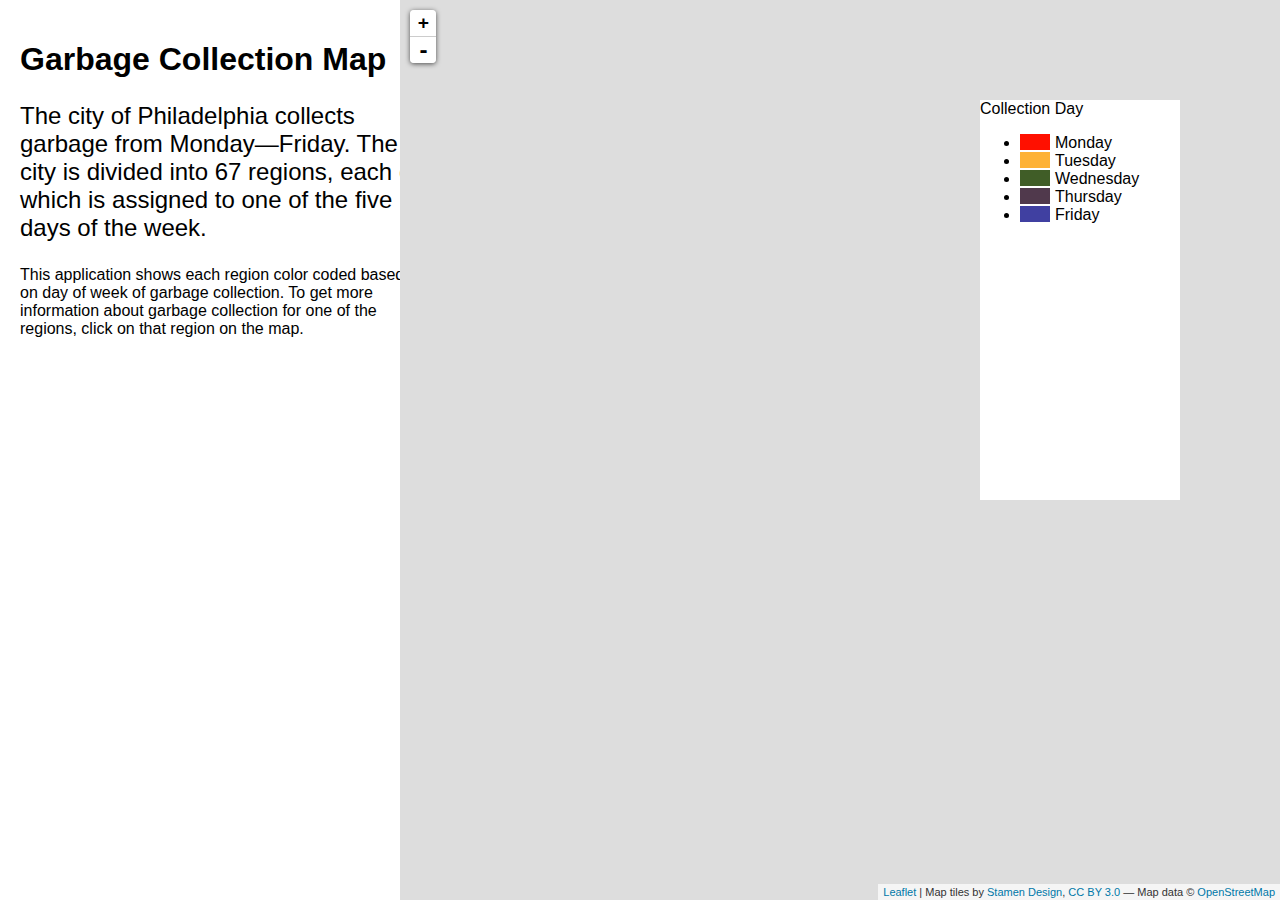
==== midterm/index.html @ e2667413 "update" ====
<!DOCTYPE html>
<html>
  <head>
    <meta charset="utf-8">
    <!-- CSS Imports -->

    <link rel="stylesheet" href="css/leaflet.css" />
    <link rel="stylesheet" href="css/style.css" />
  </head>
  <body>
    <!-- Sidebar -->
    <div class="sidebar">
      <div id="intro">
        <h1>Garbage Collection Map</h1>
        <p class="main">The city of Philadelphia collects garbage from
        Monday—Friday. The city is divided into 67 regions, each of which is
        assigned to one of the five days of the week.</p>
        <p>This application shows each region color coded based on day of
        week of garbage collection. To get more information about garbage
        collection for one of the regions, click on that region on the map.</p>
      </div>
      <div id="results" style="display: none;">
        <h1 class="day-of-week">Day of Week</h1>
        <p class="main">Your garbage collection day is <span class="day-of-week">
        Day of Week</span>.</p>
        <p>Please be sure to leave your garbage outside on <span class="day-of-week">
        Day of Week</span>. If this week is a federal holiday, leave your
        garbage outside on the following day.</p>
      </div>
    </div>
    <!-- Map -->
    <div id="map" class="map"></div>
    <!-- Legend -->
    <div class="legend">
    <div class='legend-title'>Collection Day</div>
    <div class='legend-scale'>
       <ul class='legend-labels'>
       <li><span style='background:#ff1000;'></span>Monday</li>
       <li><span style='background:#feb236;'></span>Tuesday</li>
       <li><span style='background:#405d27;'></span>Wednesday</li>
       <li><span style='background:#50394c;'></span>Thursday</li>
       <li><span style='background:#4040a1;'></span>Friday</li>
     </ul>
   </div>
 </div>


    </div>
    <!-- Javascript Imports -->
    <script src="js/jquery-2.2.0.js"></script>
    <script src="js/underscore.js"></script>
    <script src="js/leaflet.js"></script>
    <script src="js/main.js"></script>
  </body>
</html>
---- midterm/css/leaflet.css ----
/* required styles */

.leaflet-map-pane,
.leaflet-tile,
.leaflet-marker-icon,
.leaflet-marker-shadow,
.leaflet-tile-pane,
.leaflet-tile-container,
.leaflet-overlay-pane,
.leaflet-shadow-pane,
.leaflet-marker-pane,
.leaflet-popup-pane,
.leaflet-overlay-pane svg,
.leaflet-zoom-box,
.leaflet-image-layer,
.leaflet-layer {
	position: absolute;
	left: 0;
	top: 0;
	}
.leaflet-container {
	overflow: hidden;
	-ms-touch-action: none;
	touch-action: none;
	}
.leaflet-tile,
.leaflet-marker-icon,
.leaflet-marker-shadow {
	-webkit-user-select: none;
	   -moz-user-select: none;
	        user-select: none;
	-webkit-user-drag: none;
	}
.leaflet-marker-icon,
.leaflet-marker-shadow {
	display: block;
	}
/* map is broken in FF if you have max-width: 100% on tiles */
.leaflet-container img {
	max-width: none !important;
	}
/* stupid Android 2 doesn't understand "max-width: none" properly */
.leaflet-container img.leaflet-image-layer {
	max-width: 15000px !important;
	}
.leaflet-tile {
	filter: inherit;
	visibility: hidden;
	}
.leaflet-tile-loaded {
	visibility: inherit;
	}
.leaflet-zoom-box {
	width: 0;
	height: 0;
	}
/* workaround for https://bugzilla.mozilla.org/show_bug.cgi?id=888319 */
.leaflet-overlay-pane svg {
	-moz-user-select: none;
	}

.leaflet-tile-pane    { z-index: 2; }
.leaflet-objects-pane { z-index: 3; }
.leaflet-overlay-pane { z-index: 4; }
.leaflet-shadow-pane  { z-index: 5; }
.leaflet-marker-pane  { z-index: 6; }
.leaflet-popup-pane   { z-index: 7; }

.leaflet-vml-shape {
	width: 1px;
	height: 1px;
	}
.lvml {
	behavior: url(#default#VML);
	display: inline-block;
	position: absolute;
	}


/* control positioning */

.leaflet-control {
	position: relative;
	z-index: 7;
	pointer-events: auto;
	}
.leaflet-top,
.leaflet-bottom {
	position: absolute;
	z-index: 1000;
	pointer-events: none;
	}
.leaflet-top {
	top: 0;
	}
.leaflet-right {
	right: 0;
	}
.leaflet-bottom {
	bottom: 0;
	}
.leaflet-left {
	left: 0;
	}
.leaflet-control {
	float: left;
	clear: both;
	}
.leaflet-right .leaflet-control {
	float: right;
	}
.leaflet-top .leaflet-control {
	margin-top: 10px;
	}
.leaflet-bottom .leaflet-control {
	margin-bottom: 10px;
	}
.leaflet-left .leaflet-control {
	margin-left: 10px;
	}
.leaflet-right .leaflet-control {
	margin-right: 10px;
	}


/* zoom and fade animations */

.leaflet-fade-anim .leaflet-tile,
.leaflet-fade-anim .leaflet-popup {
	opacity: 0;
	-webkit-transition: opacity 0.2s linear;
	   -moz-transition: opacity 0.2s linear;
	     -o-transition: opacity 0.2s linear;
	        transition: opacity 0.2s linear;
	}
.leaflet-fade-anim .leaflet-tile-loaded,
.leaflet-fade-anim .leaflet-map-pane .leaflet-popup {
	opacity: 1;
	}

.leaflet-zoom-anim .leaflet-zoom-animated {
	-webkit-transition: -webkit-transform 0.25s cubic-bezier(0,0,0.25,1);
	   -moz-transition:    -moz-transform 0.25s cubic-bezier(0,0,0.25,1);
	     -o-transition:      -o-transform 0.25s cubic-bezier(0,0,0.25,1);
	        transition:         transform 0.25s cubic-bezier(0,0,0.25,1);
	}
.leaflet-zoom-anim .leaflet-tile,
.leaflet-pan-anim .leaflet-tile,
.leaflet-touching .leaflet-zoom-animated {
	-webkit-transition: none;
	   -moz-transition: none;
	     -o-transition: none;
	        transition: none;
	}

.leaflet-zoom-anim .leaflet-zoom-hide {
	visibility: hidden;
	}


/* cursors */

.leaflet-clickable {
	cursor: pointer;
	}
.leaflet-container {
	cursor: -webkit-grab;
	cursor:    -moz-grab;
	}
.leaflet-popup-pane,
.leaflet-control {
	cursor: auto;
	}
.leaflet-dragging .leaflet-container,
.leaflet-dragging .leaflet-clickable {
	cursor: move;
	cursor: -webkit-grabbing;
	cursor:    -moz-grabbing;
	}


/* visual tweaks */

.leaflet-container {
	background: #ddd;
	outline: 0;
	}
.leaflet-container a {
	color: #0078A8;
	}
.leaflet-container a.leaflet-active {
	outline: 2px solid orange;
	}
.leaflet-zoom-box {
	border: 2px dotted #38f;
	background: rgba(255,255,255,0.5);
	}


/* general typography */
.leaflet-container {
	font: 12px/1.5 "Helvetica Neue", Arial, Helvetica, sans-serif;
	}


/* general toolbar styles */

.leaflet-bar {
	box-shadow: 0 1px 5px rgba(0,0,0,0.65);
	border-radius: 4px;
	}
.leaflet-bar a,
.leaflet-bar a:hover {
	background-color: #fff;
	border-bottom: 1px solid #ccc;
	width: 26px;
	height: 26px;
	line-height: 26px;
	display: block;
	text-align: center;
	text-decoration: none;
	color: black;
	}
.leaflet-bar a,
.leaflet-control-layers-toggle {
	background-position: 50% 50%;
	background-repeat: no-repeat;
	display: block;
	}
.leaflet-bar a:hover {
	background-color: #f4f4f4;
	}
.leaflet-bar a:first-child {
	border-top-left-radius: 4px;
	border-top-right-radius: 4px;
	}
.leaflet-bar a:last-child {
	border-bottom-left-radius: 4px;
	border-bottom-right-radius: 4px;
	border-bottom: none;
	}
.leaflet-bar a.leaflet-disabled {
	cursor: default;
	background-color: #f4f4f4;
	color: #bbb;
	}

.leaflet-touch .leaflet-bar a {
	width: 30px;
	height: 30px;
	line-height: 30px;
	}


/* zoom control */

.leaflet-control-zoom-in,
.leaflet-control-zoom-out {
	font: bold 18px 'Lucida Console', Monaco, monospace;
	text-indent: 1px;
	}
.leaflet-control-zoom-out {
	font-size: 20px;
	}

.leaflet-touch .leaflet-control-zoom-in {
	font-size: 22px;
	}
.leaflet-touch .leaflet-control-zoom-out {
	font-size: 24px;
	}


/* layers control */

.leaflet-control-layers {
	box-shadow: 0 1px 5px rgba(0,0,0,0.4);
	background: #fff;
	border-radius: 5px;
	}
.leaflet-control-layers-toggle {
	background-image: url(images/layers.png);
	width: 36px;
	height: 36px;
	}
.leaflet-retina .leaflet-control-layers-toggle {
	background-image: url(images/layers-2x.png);
	background-size: 26px 26px;
	}
.leaflet-touch .leaflet-control-layers-toggle {
	width: 44px;
	height: 44px;
	}
.leaflet-control-layers .leaflet-control-layers-list,
.leaflet-control-layers-expanded .leaflet-control-layers-toggle {
	display: none;
	}
.leaflet-control-layers-expanded .leaflet-control-layers-list {
	display: block;
	position: relative;
	}
.leaflet-control-layers-expanded {
	padding: 6px 10px 6px 6px;
	color: #333;
	background: #fff;
	}
.leaflet-control-layers-selector {
	margin-top: 2px;
	position: relative;
	top: 1px;
	}
.leaflet-control-layers label {
	display: block;
	}
.leaflet-control-layers-separator {
	height: 0;
	border-top: 1px solid #ddd;
	margin: 5px -10px 5px -6px;
	}


/* attribution and scale controls */

.leaflet-container .leaflet-control-attribution {
	background: #fff;
	background: rgba(255, 255, 255, 0.7);
	margin: 0;
	}
.leaflet-control-attribution,
.leaflet-control-scale-line {
	padding: 0 5px;
	color: #333;
	}
.leaflet-control-attribution a {
	text-decoration: none;
	}
.leaflet-control-attribution a:hover {
	text-decoration: underline;
	}
.leaflet-container .leaflet-control-attribution,
.leaflet-container .leaflet-control-scale {
	font-size: 11px;
	}
.leaflet-left .leaflet-control-scale {
	margin-left: 5px;
	}
.leaflet-bottom .leaflet-control-scale {
	margin-bottom: 5px;
	}
.leaflet-control-scale-line {
	border: 2px solid #777;
	border-top: none;
	line-height: 1.1;
	padding: 2px 5px 1px;
	font-size: 11px;
	white-space: nowrap;
	overflow: hidden;
	-moz-box-sizing: content-box;
	     box-sizing: content-box;

	background: #fff;
	background: rgba(255, 255, 255, 0.5);
	}
.leaflet-control-scale-line:not(:first-child) {
	border-top: 2px solid #777;
	border-bottom: none;
	margin-top: -2px;
	}
.leaflet-control-scale-line:not(:first-child):not(:last-child) {
	border-bottom: 2px solid #777;
	}

.leaflet-touch .leaflet-control-attribution,
.leaflet-touch .leaflet-control-layers,
.leaflet-touch .leaflet-bar {
	box-shadow: none;
	}
.leaflet-touch .leaflet-control-layers,
.leaflet-touch .leaflet-bar {
	border: 2px solid rgba(0,0,0,0.2);
	background-clip: padding-box;
	}


/* popup */

.leaflet-popup {
	position: absolute;
	text-align: center;
	}
.leaflet-popup-content-wrapper {
	padding: 1px;
	text-align: left;
	border-radius: 12px;
	}
.leaflet-popup-content {
	margin: 13px 19px;
	line-height: 1.4;
	}
.leaflet-popup-content p {
	margin: 18px 0;
	}
.leaflet-popup-tip-container {
	margin: 0 auto;
	width: 40px;
	height: 20px;
	position: relative;
	overflow: hidden;
	}
.leaflet-popup-tip {
	width: 17px;
	height: 17px;
	padding: 1px;

	margin: -10px auto 0;

	-webkit-transform: rotate(45deg);
	   -moz-transform: rotate(45deg);
	    -ms-transform: rotate(45deg);
	     -o-transform: rotate(45deg);
	        transform: rotate(45deg);
	}
.leaflet-popup-content-wrapper,
.leaflet-popup-tip {
	background: white;

	box-shadow: 0 3px 14px rgba(0,0,0,0.4);
	}
.leaflet-container a.leaflet-popup-close-button {
	position: absolute;
	top: 0;
	right: 0;
	padding: 4px 4px 0 0;
	text-align: center;
	width: 18px;
	height: 14px;
	font: 16px/14px Tahoma, Verdana, sans-serif;
	color: #c3c3c3;
	text-decoration: none;
	font-weight: bold;
	background: transparent;
	}
.leaflet-container a.leaflet-popup-close-button:hover {
	color: #999;
	}
.leaflet-popup-scrolled {
	overflow: auto;
	border-bottom: 1px solid #ddd;
	border-top: 1px solid #ddd;
	}

.leaflet-oldie .leaflet-popup-content-wrapper {
	zoom: 1;
	}
.leaflet-oldie .leaflet-popup-tip {
	width: 24px;
	margin: 0 auto;

	-ms-filter: "progid:DXImageTransform.Microsoft.Matrix(M11=0.70710678, M12=0.70710678, M21=-0.70710678, M22=0.70710678)";
	filter: progid:DXImageTransform.Microsoft.Matrix(M11=0.70710678, M12=0.70710678, M21=-0.70710678, M22=0.70710678);
	}
.leaflet-oldie .leaflet-popup-tip-container {
	margin-top: -1px;
	}

.leaflet-oldie .leaflet-control-zoom,
.leaflet-oldie .leaflet-control-layers,
.leaflet-oldie .leaflet-popup-content-wrapper,
.leaflet-oldie .leaflet-popup-tip {
	border: 1px solid #999;
	}


/* div icon */

.leaflet-div-icon {
	background: #fff;
	border: 1px solid #666;
	}
---- midterm/css/style.css ----
body {
    padding: 0;
    overflow: hidden;
    font-family: colfax, helvetica, arial, sans-serif;
}

p.main {
  font-size: 24px;
}

.map {
    position: absolute;
    right: 0px;
    left: 400px;
    height: 100%;
    top: 0;
}

.sidebar {
    position: absolute;
    left: 0px;
    width: 400px;
    top: 0;
    bottom: 0;
    overflow-y: auto;
    padding: 20px;
    font-size: 16px;
}

.legend {
  position: absolute;
  background-color: #fff;
  right: 100px;
  width: 200px;
  top: 100px;
  bottom: 400px;
  z-index: 2000;
}


.legend ul.legend-labels li span {
  display: block;
  float: left;
  height: 16px;
  width: 30px;
  margin-right: 5px;
  margin-left: 0;
}
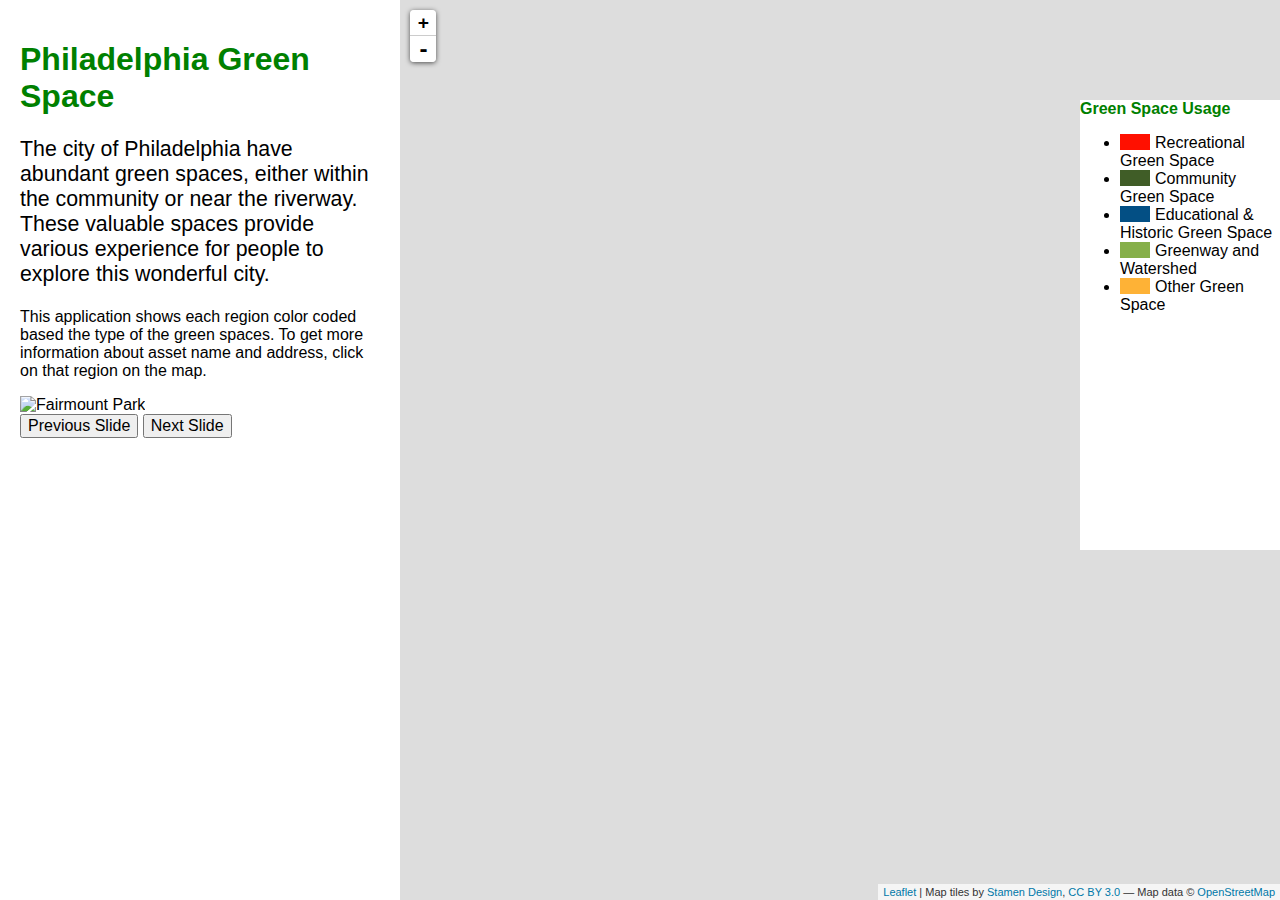
==== commit e9c4677e: "Midterm" ====
--- a/midterm/index.html
+++ b/midterm/index.html
@@ -3,7 +3,7 @@
   <head>
     <meta charset="utf-8">
     <!-- CSS Imports -->
-
+    <link rel="stylesheet" href="css/reset.css" />
     <link rel="stylesheet" href="css/leaflet.css" />
     <link rel="stylesheet" href="css/style.css" />
   </head>
@@ -11,40 +11,121 @@
     <!-- Sidebar -->
     <div class="sidebar">
       <div id="intro">
-        <h1>Garbage Collection Map</h1>
-        <p class="main">The city of Philadelphia collects garbage from
-        Monday—Friday. The city is divided into 67 regions, each of which is
-        assigned to one of the five days of the week.</p>
-        <p>This application shows each region color coded based on day of
-        week of garbage collection. To get more information about garbage
-        collection for one of the regions, click on that region on the map.</p>
+        <h1 id='title' style="color:green; font-weight:bold;">Philadelphia Green Space </h1>
+        <p id= "mainslide" class="main" style="font-size: 16pt">The city of Philadelphia have abundant green spaces, either within the community or near the riverway.
+        These valuable spaces provide various experience for people to explore this wonderful city.</p>
+        <p>This application shows each region color coded based the type of the green spaces.
+        To get more information about asset name and address, click on that region on the map.</p>
+        <img src="https://generocity.org/philly/wp-content/uploads/sites/2/2018/07/Fairmount-Park-Visit-Philadelphia-skyline-green.jpg"
+          alt="Fairmount Park" height="250" width="300">
       </div>
-      <div id="results" style="display: none;">
-        <h1 class="day-of-week">Day of Week</h1>
-        <p class="main">Your garbage collection day is <span class="day-of-week">
-        Day of Week</span>.</p>
-        <p>Please be sure to leave your garbage outside on <span class="day-of-week">
-        Day of Week</span>. If this week is a federal holiday, leave your
-        garbage outside on the following day.</p>
-      </div>
+        <div id="results" class="results" style="display: none;">
+        <h1 class="information"  style="color:green;font-weight:bold;">asset name</h1>
+        <p class="main">This green space is <span class="information">
+        asset name</span>.</p>
+        <p>Please check this <span class="address" style="color:red; font-size: 10pt; font-weight:bold;">
+        address name</span> address, if you need additional information.</p>
+        </div>
+      <button id="my-button1">Previous Slide
+      </button>
+      <button id="my-button">Next Slide
+      </button>
     </div>
     <!-- Map -->
     <div id="map" class="map"></div>
     <!-- Legend -->
     <div class="legend">
-    <div class='legend-title'>Collection Day</div>
+    <div class='legend-title' style="color:Green; font-weight:bold;">Green Space Usage </div>
     <div class='legend-scale'>
        <ul class='legend-labels'>
-       <li><span style='background:#ff1000;'></span>Monday</li>
-       <li><span style='background:#feb236;'></span>Tuesday</li>
-       <li><span style='background:#405d27;'></span>Wednesday</li>
-       <li><span style='background:#50394c;'></span>Thursday</li>
-       <li><span style='background:#4040a1;'></span>Friday</li>
+       <li><span style='background:#ff1000;'></span>Recreational Green Space</li>
+       <li><span style='background:#405d27;'></span>Community Green Space</li>
+       <li><span style='background:#034f84;'></span>Educational & Historic Green Space</li>
+       <li><span style='background:#86af49;'></span>Greenway and Watershed</li>
+       <li><span style='background:#feb236;'></span>Other Green Space</li>
      </ul>
    </div>
  </div>
 
+ <script
+    src="https://code.jquery.com/jquery-3.4.1.min.js"
+    integrity="sha256-CSXorXvZcTkaix6Yvo6HppcZGetbYMGWSFlBw8HfCJo="
+    crossorigin="anonymous"></script>
+   <script>
+     var slides = [
+       { title: "Philadelphia Green Space"},
+       { title: "South Philadelphia Green Space", main: "South Philadelphia has some great places, such as Marconi Plaza, FDR park and Lincoln financial field"},
+       { title: "Center Philadelphia Green Space", main: "Center city has the most popular green space among the city, including museums, Rittehouse Square and City Hall"},
+       { title: "North Philadelphia Green Space", main: "North Philadelphia has some beautiful natural parks, such as Fairmount Park, Wissahickon Park"},
+       { title: "West Philadelphia Green Space", main: "Most of green space in South Philadelphia are within the University City. Sports field, pocket parks provide space for students to relax" },
+     ]
+     var currentSlide = 0
 
+     var mapshow = function() {
+       if(currentSlide == 1) {
+        map.setView(new L.LatLng(39.910, -75.1590), 14)
+
+       }
+       else if (currentSlide == 2){
+         map.setView(new L.LatLng(39.950, -75.1590), 14)
+
+       }
+       else if (currentSlide == 3) {
+         map.setView(new L.LatLng(40.000, -75.1590), 14)
+
+       }
+      else if (currentSlide == 4) {
+         map.setView(new L.LatLng(39.955, -75.2200), 14)
+
+        }
+      else if (currentSlide == 0) {
+              map.setZoom(11);
+            }
+     }
+
+     var loadSlide = function(slide) {
+       $('#title').text(slide.title)
+       $('#mainslide').text(slide.main)
+     }
+
+     var next = function() {
+       if (currentSlide == slides.length - 1) {
+       } else {
+         $('#my-button').show()
+         currentSlide = currentSlide + 1
+         loadSlide(slides[currentSlide])
+       }
+
+       if (currentSlide == slides.length - 1) {
+         $('#my-button').hide()
+       }
+     }
+
+
+     var before = function() {
+       if (currentSlide == 0) {
+       } else {
+         $('#my-button1').show()
+         currentSlide = currentSlide - 1
+         loadSlide(slides[currentSlide])
+       }
+
+       if (currentSlide == 0) {
+         $('#my-button1').hide()
+       }
+     }
+
+
+
+     $('#my-button').click(function(e) {
+       next()
+       mapshow(currentSlide)
+     });
+     $('#my-button1').click(function(e) {
+       before()
+       mapshow(currentSlide)
+     });
+   </script>
     </div>
     <!-- Javascript Imports -->
     <script src="js/jquery-2.2.0.js"></script>
--- a/midterm/css/style.css
+++ b/midterm/css/style.css
@@ -30,10 +30,10 @@
 .legend {
   position: absolute;
   background-color: #fff;
-  right: 100px;
+  right: 0;
   width: 200px;
   top: 100px;
-  bottom: 400px;
+  bottom: 350px;
   z-index: 2000;
 }
 
